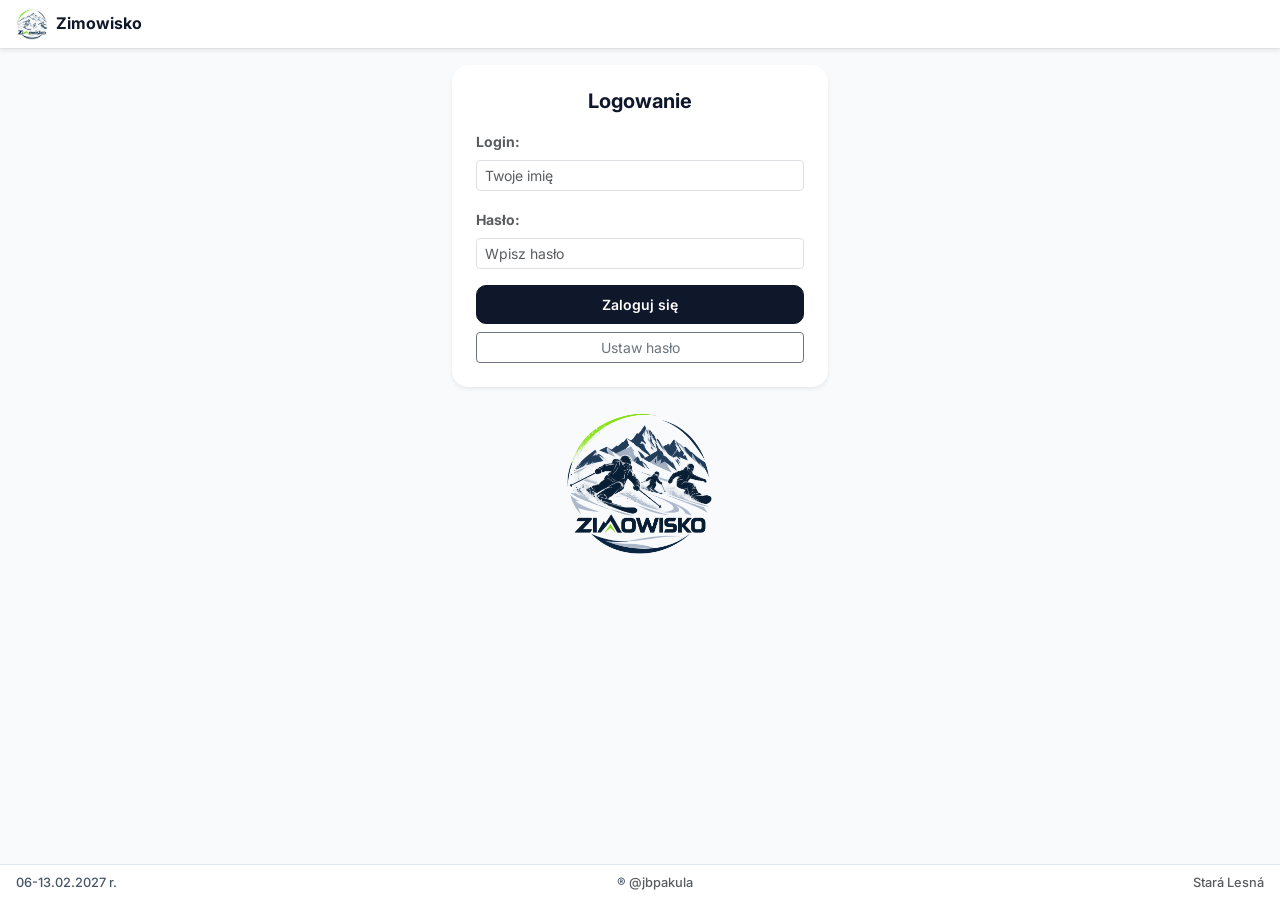
==== index.html @ 343b13fa "stopka, naglowek i logo uzytkownika" ====
<!DOCTYPE html>
<html lang="pl">
<head>
  <meta charset="UTF-8">
  <meta name="viewport" content="width=device-width, initial-scale=1.0, maximum-scale=1.0, user-scalable=no">
  <title>Zimowisko</title>
  
  <link rel="manifest" href="manifest.json">
  <meta name="theme-color" content="#0F172A">
  
  <!-- Bootstrap 5 CSS & Icons -->
  <link href="https://cdn.jsdelivr.net/npm/bootstrap@5.3.3/dist/css/bootstrap.min.css" rel="stylesheet">
  <link rel="stylesheet" href="https://cdn.jsdelivr.net/npm/bootstrap-icons@1.11.3/font/bootstrap-icons.min.css">
  
  <!-- Google Fonts -->
  <link rel="preconnect" href="https://fonts.googleapis.com">
  <link rel="preconnect" href="https://fonts.gstatic.com" crossorigin>
  <link href="https://fonts.googleapis.com/css2?family=Inter:wght@400;500;600;700&display=swap" rel="stylesheet">

  <link rel="stylesheet" href="css/style.css">
</head>
<body>

  <!-- Górny Pasek Nawigacyjny -->
  <nav class="navbar bg-white shadow-sm sticky-top px-3 py-2 border-bottom">
    <div class="d-flex align-items-center" style="cursor: pointer;" onclick="if(currentUser) switchTab('dashboard')">
      <img src="assets/logo_min.png" alt="Logo" class="nav-app-logo me-2" onerror="this.src='assets/logo_full.png'">
      <span id="navTitle" class="navbar-brand mb-0 h1 fw-bold fs-6" style="color: var(--navy);">
        Zimowisko
      </span>
    </div>
    <!-- Prawy róg: sama furka wylogowania po zalogowaniu -->
    <div id="navRightSection" class="d-flex align-items-center gap-2"></div>
  </nav>

  <!-- ============================================================================== -->
  <!-- EKRAN STARTOWY / LOGOWANIE -->
  <!-- ============================================================================== -->
  <div id="authScreen" class="container py-3" style="max-width: 400px;">
    
    <!-- 1. Formularz Logowania: domyślnie widoczny w HTML, brak blokady JS -->
    <div id="loginFormCard" class="card shadow-sm border-0 rounded-4 w-100 p-4 mb-3">
      <h5 class="fw-bold text-center mb-3" style="color: var(--navy);">Logowanie</h5>
      
      <div class="mb-3">
        <label class="form-label small fw-bold text-muted">Login:</label>
        <input type="text" id="loginUsername" class="form-control form-control-sm" placeholder="Twoje imię" autocomplete="username">
      </div>

      <div class="mb-3">
        <label class="form-label small fw-bold text-muted">Hasło:</label>
        <input type="password" id="loginPassword" class="form-control form-control-sm" placeholder="Wpisz hasło" autocomplete="current-password">
      </div>

      <button id="btnDoLogin" class="btn btn-navy btn-sm w-100 py-2 mb-2" onclick="handleLogin()">Zaloguj się</button>
      <button class="btn btn-outline-secondary btn-sm w-100 py-1" onclick="showResetPasswordView()">Ustaw hasło</button>

      <div id="loginFeedback" class="alert alert-danger small mt-3 py-2 text-center" style="display: none;"></div>
    </div>

    <!-- 2. Formularz Zmiany Hasła -->
    <div id="resetPasswordCard" class="card shadow-sm border-0 rounded-4 w-100 p-4 mb-3" style="display: none;">
      <h5 class="fw-bold text-center mb-3" style="color: var(--navy);">Ustaw nowe hasło</h5>
      
      <div class="mb-2">
        <label class="form-label small fw-bold text-muted">Login:</label>
        <input type="text" id="resetUsername" class="form-control form-control-sm" placeholder="Twoje imię">
      </div>

      <div class="mb-2">
        <label class="form-label small fw-bold text-muted">Nowe hasło:</label>
        <input type="password" id="resetNewPassword" class="form-control form-control-sm" placeholder="Wpisz nowe hasło">
      </div>

      <div class="mb-3">
        <label class="form-label small fw-bold text-muted">Kod dostępu:</label>
        <input type="text" id="resetAccessCode" class="form-control form-control-sm" placeholder="Wpisz kod dostępu">
      </div>

      <button class="btn btn-navy btn-sm w-100 py-2 mb-2" onclick="handleSetNewPassword()">Ustaw hasło</button>
      <button class="btn btn-link btn-sm w-100 text-decoration-none text-muted" onclick="showLoginView()">Wróć do logowania</button>

      <div id="resetFeedback" class="alert small mt-3 py-2 text-center" style="display: none;"></div>
    </div>

    <!-- 3. Logo Zimowisko umieszczone pod formularzem -->
    <div id="splashLogoWrapper" class="text-center mt-2">
      <img src="assets/logo_full.png" alt="Logo Zimowisko" id="splashLogoImg" class="img-fluid" style="max-height: 160px;" onerror="this.src='assets/logo_min.png'">
    </div>

  </div>

  <!-- ============================================================================== -->
  <!-- GŁÓWNA APLIKACJA -->
  <!-- ============================================================================== -->
  <div id="appSection" style="display: none;">
    <main class="container my-2" style="max-width: 520px;">
      
      <!-- PULPIT GŁÓWNY -->
      <section id="tab-dashboard" class="app-tab dashboard-container">
        <div class="d-flex justify-content-between align-items-center my-2 px-2">
          <div class="d-flex align-items-center">
            <img id="dashboardUserAvatar" src="" class="rounded-circle me-2" style="width: 44px; height: 44px; object-fit: cover; border: 2px solid var(--navy); background-color: #E2E8F0;" alt="Avatar">
            <div>
              <h5 class="fw-bold mb-0" style="color: var(--navy);">Ahoj, <span id="welcomeUserName"></span>!</h5>
              <small class="text-muted" style="font-size: 11px;">Horizont Resort, Stará Lesná</small>
            </div>
          </div>
          <div class="text-end" id="dashboardDateBox" style="font-size: 0.82rem; line-height: 1.2;"></div>
        </div>

        <div class="row g-2 mt-1">
          <div class="col-6">
            <div class="card dashboard-card shadow-sm h-100" onclick="switchTab('tab-plan')">
              <div class="card-body text-center py-2 px-1">
                <div class="fs-4 mb-1">⛷️</div>
                <div class="fw-bold tile-title">Plan i Stoki</div>
                <div class="tile-desc text-muted">Gdzie dziś jeździmy</div>
              </div>
            </div>
          </div>
          <div class="col-6">
            <div class="card dashboard-card shadow-sm h-100" onclick="switchTab('tab-weather')">
              <div class="card-body text-center py-2 px-1">
                <div class="fs-4 mb-1">🏔️</div>
                <div class="fw-bold tile-title">Kamery i Śnieg</div>
                <div class="tile-desc text-muted">Łomnica i Szczyrbskie</div>
              </div>
            </div>
          </div>

          <div class="col-6">
            <div class="card dashboard-card shadow-sm h-100" onclick="switchTab('tab-costs')">
              <div class="card-body text-center py-2 px-1">
                <div class="fs-4 mb-1">💶</div>
                <div class="fw-bold tile-title">Wydatki</div>
                <div class="tile-desc text-muted">Wpisywanie EUR / PLN</div>
              </div>
            </div>
          </div>
          <div class="col-6">
            <div class="card dashboard-card shadow-sm h-100" onclick="switchTab('tab-wallet')">
              <div class="card-body text-center py-2 px-1">
                <div class="fs-4 mb-1">🏦</div>
                <div class="fw-bold tile-title">Portfel</div>
                <div class="tile-desc text-muted">Kompensata ekip</div>
              </div>
            </div>
          </div>

          <div class="col-6">
            <div class="card dashboard-card shadow-sm h-100" onclick="switchTab('tab-shopping')">
              <div class="card-body text-center py-2 px-1">
                <div class="fs-4 mb-1">🛒</div>
                <div class="fw-bold tile-title">Zakupy</div>
                <div class="tile-desc text-muted">Wspólna lista</div>
              </div>
            </div>
          </div>
          <div class="col-6">
            <div class="card dashboard-card shadow-sm h-100" onclick="switchTab('tab-forum')">
              <div class="card-body text-center py-2 px-1">
                <div class="fs-4 mb-1">💬</div>
                <div class="fw-bold tile-title">Forum</div>
                <div class="tile-desc text-muted">Ustalenia i wątki</div>
              </div>
            </div>
          </div>

          <div class="col-6">
            <div class="card dashboard-card shadow-sm h-100" onclick="switchTab('tab-exchange')">
              <div class="card-body text-center py-2 px-1">
                <div class="fs-4 mb-1">💱</div>
                <div class="fw-bold tile-title">Kantor</div>
                <div class="tile-desc text-muted">EUR ➔ PLN</div>
              </div>
            </div>
          </div>
          <div class="col-6">
            <div class="card dashboard-card shadow-sm h-100" onclick="switchTab('tab-games')">
              <div class="card-body text-center py-2 px-1">
                <div class="fs-4 mb-1">🎲</div>
                <div class="fw-bold tile-title">Rozgrywki</div>
                <div class="tile-desc text-muted">Gry wieczorne</div>
              </div>
            </div>
          </div>
        </div>

        <div class="col-12 mt-2">
          <div class="card py-2 px-3 text-center border shadow-sm rounded-4" 
               style="cursor: pointer; background: rgba(255,255,255,0.95);" 
               onclick="switchTab('tab-diary')">
            <div class="fw-bold" style="color: var(--navy); font-size: 1rem; line-height: 1.2;">❄️ Kronika ze Stoku 📸</div>
            <div class="text-muted small" style="font-size: 11px;">Zdjęcia, złote myśli i dramy z wyjazdu</div>
          </div>
        </div>
      </section>

      <!-- MODUŁ WYDATKÓW -->
      <section id="tab-costs" class="app-tab" style="display: none;">
        <div class="d-flex align-items-center justify-content-between mb-3">
          <h4 class="fw-bold mb-0" style="color: var(--navy);">💸 Wydatki</h4>
          <button class="btn btn-sm btn-outline-secondary" onclick="switchTab('dashboard')"><i class="bi bi-arrow-left"></i> Wróć</button>
        </div>

        <div class="card p-3 border-0 shadow-sm rounded-4 mb-3">
          <div class="d-flex justify-content-between align-items-center" style="cursor: pointer;" onclick="toggleNewCostForm()">
            <h6 class="fw-bold mb-0" style="color: var(--navy);">➕ Nowy wydatek</h6>
            <i id="iconNewCostToggle" class="bi bi-chevron-down text-muted fs-5"></i>
          </div>

          <div id="newCostFormCollapse" style="display: none;" class="mt-3 pt-2 border-top">
            <form id="formCost">
              <div class="mb-2">
                <label class="small fw-bold text-muted">Za co:</label>
                <input type="text" id="costName" class="form-control form-control-sm" required placeholder="np. Obiad na stoku, parking, skipassy">
              </div>

              <div class="row g-2 mb-2">
                <div class="col-7">
                  <label class="small fw-bold text-muted">Kwota:</label>
                  <input type="number" step="0.01" id="costAmount" class="form-control form-control-sm" required placeholder="0.00">
                </div>
                <div class="col-5">
                  <label class="small fw-bold text-muted">Waluta:</label>
                  <select id="costCurrency" class="form-select form-select-sm">
                    <option value="EUR" selected>EUR (€)</option>
                    <option value="PLN">PLN (zł)</option>
                  </select>
                </div>
              </div>

              <div class="form-check mb-2">
                <input class="form-check-input" type="checkbox" id="costIsPrivate">
                <label class="form-check-label small" for="costIsPrivate">
                  🔒 Wydatek prywatny (widoczny tylko dla Ciebie i partnera)
                </label>
              </div>

              <div id="costBorrowerWrapper" class="mb-2 p-2 bg-light rounded border">
                <label class="small fw-bold text-muted d-block mb-1">Dla kogo rozliczenie:</label>
                <div class="d-flex gap-3 mb-2 small">
                  <div class="form-check">
                    <input class="form-check-input" type="radio" name="borrowerMode" id="bModeAll" value="all" checked>
                    <label class="form-check-label" for="bModeAll">Wszyscy (3 ekipy)</label>
                  </div>
                  <div class="form-check">
                    <input class="form-check-input" type="radio" name="borrowerMode" id="bModeTeams" value="teams">
                    <label class="form-check-label" for="bModeTeams">Wybrane rodziny</label>
                  </div>
                  <div class="form-check">
                    <input class="form-check-input" type="radio" name="borrowerMode" id="bModeUsers" value="users">
                    <label class="form-check-label" for="bModeUsers">Wybrane osoby</label>
                  </div>
                </div>

                <div id="boxBorrowerTeams" style="display: none;" class="mb-2">
                  <div class="d-flex flex-wrap gap-1">
                    <label class="badge bg-white text-dark border p-1 small"><input type="checkbox" class="team-cb" value="Pakuły"> Pakuły</label>
                    <label class="badge bg-white text-dark border p-1 small"><input type="checkbox" class="team-cb" value="Sileziny"> Sileziny</label>
                    <label class="badge bg-white text-dark border p-1 small"><input type="checkbox" class="team-cb" value="Śnieżyńscy"> Śnieżyńscy</label>
                  </div>
                </div>

                <div id="boxBorrowerUsers" style="display: none;" class="mb-2">
                  <div id="borrowerUsersCheckboxes" class="d-flex flex-wrap gap-1"></div>
                </div>
              </div>

              <div class="mb-3">
                <label class="small fw-bold text-muted">Komentarz:</label>
                <input type="text" id="costComment" class="form-control form-control-sm" placeholder="np. Płacone kartą">
              </div>

              <button type="submit" id="btnSubmitCost" class="btn btn-navy btn-sm w-100 py-2">
                Zapisz wydatek
              </button>
            </form>
          </div>
        </div>

        <h6 class="fw-bold mb-2" style="color: var(--navy);">📋 Historia transakcji</h6>
        <div id="costsList" class="mb-3"></div>
      </section>

      <!-- POZOSTAŁE SEKCJE WIDOKÓW -->
      <section id="tab-plan" class="app-tab" style="display: none;"></section>
      <section id="tab-weather" class="app-tab" style="display: none;"></section>
      <section id="tab-wallet" class="app-tab" style="display: none;"></section>
      <section id="tab-shopping" class="app-tab" style="display: none;"></section>
      <section id="tab-forum" class="app-tab" style="display: none;"></section>
      <section id="tab-exchange" class="app-tab" style="display: none;"></section>
      <section id="tab-games" class="app-tab" style="display: none;"></section>
      <section id="tab-diary" class="app-tab" style="display: none;"></section>

    </main>
  </div>

  <!-- Stopka widoczna zawsze: lewa data, środek autor z linkiem, prawa lokalizacja z linkiem -->
  <footer class="footer-fixed d-flex justify-content-between align-items-center">
    <div class="text-start">06-13.02.2027 r.</div>
    <div class="text-center">
      &reg; <a href="https://github.com/JBPakula" target="_blank" rel="noopener noreferrer" class="text-decoration-none text-muted">@jbpakula</a>
    </div>
    <div class="text-end">
      <a href="https://www.google.com/maps/place//data=!4m2!3m1!1s0x473e230169a486f7:0x57fa63f0d4f3d746?sa=X&ved=1t:8290&ictx=111" target="_blank" rel="noopener noreferrer" class="text-decoration-none text-muted">
        Stará Lesná
      </a>
    </div>
  </footer>

  <script src="https://cdn.jsdelivr.net/npm/@supabase/supabase-js@2"></script>
  <script src="https://cdn.jsdelivr.net/npm/bootstrap@5.3.3/dist/js/bootstrap.bundle.min.js"></script>
  <script src="js/app.js"></script>
</body>
</html>
---- css/style.css ----
:root {
  --navy: #0F172A;
  --navy-light: #1E293B;
  --glacier: #0284C7;
  --neon-lime: #A3E635;
  --bg-snow: #F8FAFC;
  --border-subtle: #E2E8F0;
  --text-main: #0F172A;
}

html, body {
  min-height: 100%;
  overflow-x: hidden;
  background-color: var(--bg-snow) !important;
  color: var(--text-main);
  font-family: 'Inter', -apple-system, BlinkMacSystemFont, "Segoe UI", Roboto, sans-serif;
  margin: 0;
  padding-bottom: 50px;
}

.btn-navy {
  background-color: var(--navy);
  color: #FFFFFF;
  border: 1px solid var(--navy);
  font-weight: 600;
  border-radius: 10px;
}

.btn-navy:hover, .btn-navy:focus {
  background-color: var(--navy-light);
  color: #FFFFFF;
}

.nav-app-logo {
  height: 32px;
  width: auto;
  object-fit: contain;
}

.footer-fixed {
  position: fixed;
  left: 0;
  bottom: 0;
  width: 100%;
  background-color: rgba(255, 255, 255, 0.96) !important;
  backdrop-filter: blur(8px);
  -webkit-backdrop-filter: blur(8px);
  border-top: 1px solid var(--border-subtle) !important;
  padding: 8px 16px;
  box-sizing: border-box;
  z-index: 9999;
  font-size: 0.8rem;
  color: #475569;
  font-weight: 500;
}

/* ============================================================================== */
/* DASHBOARD & KARTY */
/* ============================================================================== */
.dashboard-container {
  position: relative;
  min-height: calc(100dvh - 110px);
  display: flex;
  flex-direction: column;
  background-color: #FFFFFF;
  border-radius: 18px;
  padding: 12px;
  overflow: hidden;
  box-sizing: border-box;
  border: 1px solid var(--border-subtle);

  background-image: 
      linear-gradient(
          to bottom,
          #FFFFFF 0%,
          #FFFFFF 45%,
          rgba(255, 255, 255, 0.82) 65%,
          rgba(255, 255, 255, 0.2) 80%,
          rgba(255, 255, 255, 0) 100%
      ),
      url('../assets/landscape.jpg');
  background-position: top center, bottom center;
  background-size: 100% 100%, 100% auto;
  background-repeat: no-repeat, no-repeat;
}

.dashboard-card {
  background: rgba(255, 255, 255, 0.93) !important;
  backdrop-filter: blur(8px);
  -webkit-backdrop-filter: blur(8px);
  border: 1px solid rgba(226, 232, 240, 0.9) !important;
  border-radius: 14px !important;
  transition: transform 0.12s ease;
  cursor: pointer;
  user-select: none;
}

.dashboard-card:active {
  transform: scale(0.97);
}

.tile-title {
  color: var(--navy);
  font-size: 0.92rem;
  line-height: 1.2;
}

.tile-desc {
  font-size: 0.72rem;
  margin-top: 2px;
  line-height: 1.1;
}

.stado-card {
  background: #FFFFFF;
  border-radius: 12px;
  border-left: 5px solid var(--navy);
  padding: 12px 14px;
  margin-bottom: 10px;
  box-shadow: 0 2px 4px rgba(15, 23, 42, 0.04);
}

.stado-card-private {
  background: #F8FAFC;
  border-radius: 12px;
  border-left: 5px solid #F59E0B;
  padding: 12px 14px;
  margin-bottom: 10px;
}
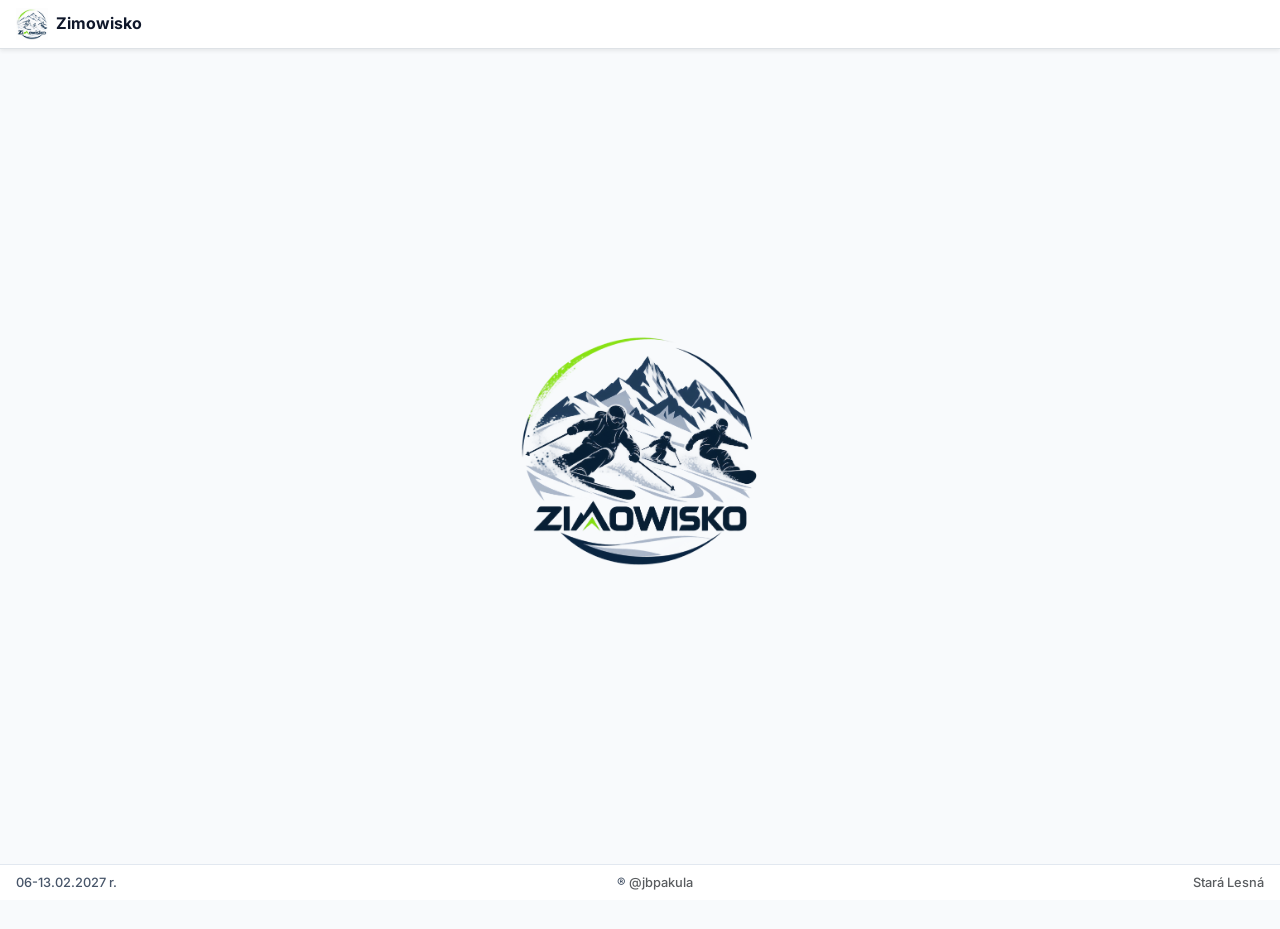
==== commit b7d14f44: "logowanie" ====
--- a/index.html
+++ b/index.html
@@ -33,13 +33,13 @@
     <div id="navRightSection" class="d-flex align-items-center gap-2"></div>
   </nav>
 
+ <!-- ============================================================================== -->
+  <!-- MODUŁ: EKRAN STARTOWY / SPLASH & LOGOWANIE -->
   <!-- ============================================================================== -->
-  <!-- EKRAN STARTOWY / LOGOWANIE -->
-  <!-- ============================================================================== -->
-  <div id="authScreen" class="container py-3" style="max-width: 400px;">
+  <div id="authScreen" class="container py-3" style="max-width: 400px; min-height: calc(100vh - 120px); display: flex; flex-direction: column; justify-content: center; align-items: center;">
     
-    <!-- 1. Formularz Logowania: domyślnie widoczny w HTML, brak blokady JS -->
-    <div id="loginFormCard" class="card shadow-sm border-0 rounded-4 w-100 p-4 mb-3">
+    <!-- 1. Formularz Logowania (startowo ukryty, pojawia się po zakończeniu splash) -->
+    <div id="loginFormCard" class="card shadow-sm border-0 rounded-4 w-100 p-4 mb-3" style="display: none;">
       <h5 class="fw-bold text-center mb-3" style="color: var(--navy);">Logowanie</h5>
       
       <div class="mb-3">
@@ -83,13 +83,13 @@
       <div id="resetFeedback" class="alert small mt-3 py-2 text-center" style="display: none;"></div>
     </div>
 
-    <!-- 3. Logo Zimowisko umieszczone pod formularzem -->
-    <div id="splashLogoWrapper" class="text-center mt-2">
-      <img src="assets/logo_full.png" alt="Logo Zimowisko" id="splashLogoImg" class="img-fluid" style="max-height: 160px;" onerror="this.src='assets/logo_min.png'">
+    <!-- 3. Logo Zimowisko: startowo na środku (splash-centered), po 1.5s zjeżdża w dół (splash-bottom) -->
+    <div id="splashLogoWrapper" class="splash-centered">
+      <img src="assets/logo_full.png" alt="Logo Zimowisko" id="splashLogoImg" class="img-fluid" onerror="this.src='assets/logo_min.png'">
     </div>
 
   </div>
-
+  
   <!-- ============================================================================== -->
   <!-- GŁÓWNA APLIKACJA -->
   <!-- ============================================================================== -->
--- a/css/style.css
+++ b/css/style.css
@@ -126,4 +126,36 @@
   border-left: 5px solid #F59E0B;
   padding: 12px 14px;
   margin-bottom: 10px;
+}
+
+/* ============================================================================== */
+/* MODUŁ: ANIMACJA SPLASH I LOGOWANIE */
+/* ============================================================================== */
+#splashLogoWrapper {
+  transition: all 0.6s cubic-bezier(0.4, 0, 0.2, 1);
+  display: flex;
+  justify-content: center;
+  align-items: center;
+}
+
+.splash-centered {
+  position: fixed;
+  top: 50%;
+  left: 50%;
+  transform: translate(-50%, -50%);
+  width: 80%;
+  max-width: 260px;
+  z-index: 1050;
+}
+
+.splash-bottom {
+  position: static !important;
+  transform: none !important;
+  width: 100% !important;
+  margin-top: 10px;
+}
+
+.splash-bottom img {
+  max-height: 140px !important;
+  transition: max-height 0.4s ease;
 }
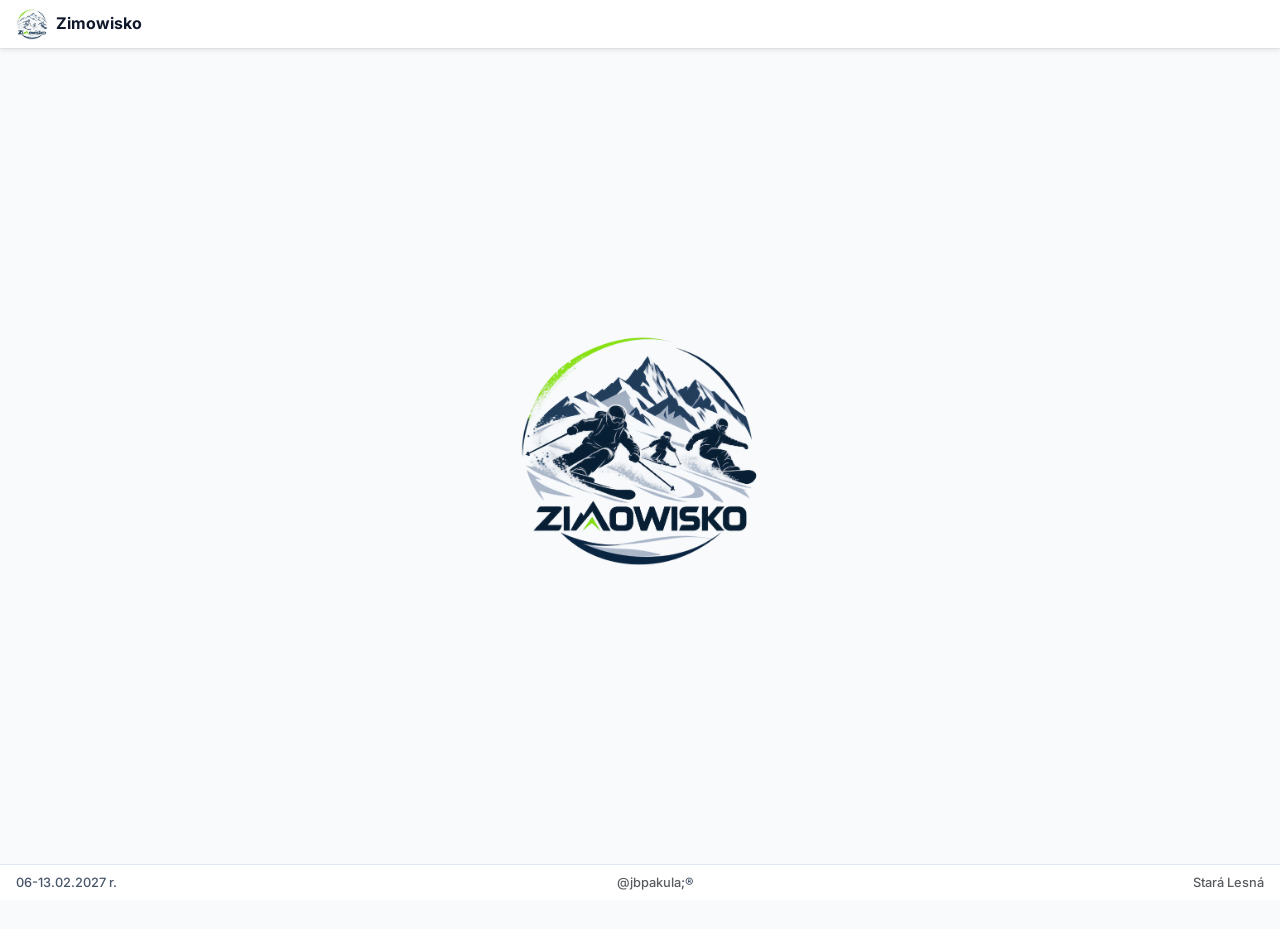
==== commit 2d2c55d0: "logowanie" ====
--- a/index.html
+++ b/index.html
@@ -89,7 +89,7 @@
     </div>
 
   </div>
-  
+
   <!-- ============================================================================== -->
   <!-- GŁÓWNA APLIKACJA -->
   <!-- ============================================================================== -->
@@ -103,7 +103,7 @@
             <img id="dashboardUserAvatar" src="" class="rounded-circle me-2" style="width: 44px; height: 44px; object-fit: cover; border: 2px solid var(--navy); background-color: #E2E8F0;" alt="Avatar">
             <div>
               <h5 class="fw-bold mb-0" style="color: var(--navy);">Ahoj, <span id="welcomeUserName"></span>!</h5>
-              <small class="text-muted" style="font-size: 11px;">Horizont Resort, Stará Lesná</small>
+              <small class="text-muted" style="font-size: 11px;">Stará Lesná / Tatranská Lomnica</small>
             </div>
           </div>
           <div class="text-end" id="dashboardDateBox" style="font-size: 0.82rem; line-height: 1.2;"></div>
@@ -301,7 +301,7 @@
   <footer class="footer-fixed d-flex justify-content-between align-items-center">
     <div class="text-start">06-13.02.2027 r.</div>
     <div class="text-center">
-      &reg; <a href="https://github.com/JBPakula" target="_blank" rel="noopener noreferrer" class="text-decoration-none text-muted">@jbpakula</a>
+      <a href="https://github.com/JBPakula" target="_blank" rel="noopener noreferrer" class="text-decoration-none text-muted">@jbpakula</a>;&reg 
     </div>
     <div class="text-end">
       <a href="https://www.google.com/maps/place//data=!4m2!3m1!1s0x473e230169a486f7:0x57fa63f0d4f3d746?sa=X&ved=1t:8290&ictx=111" target="_blank" rel="noopener noreferrer" class="text-decoration-none text-muted">
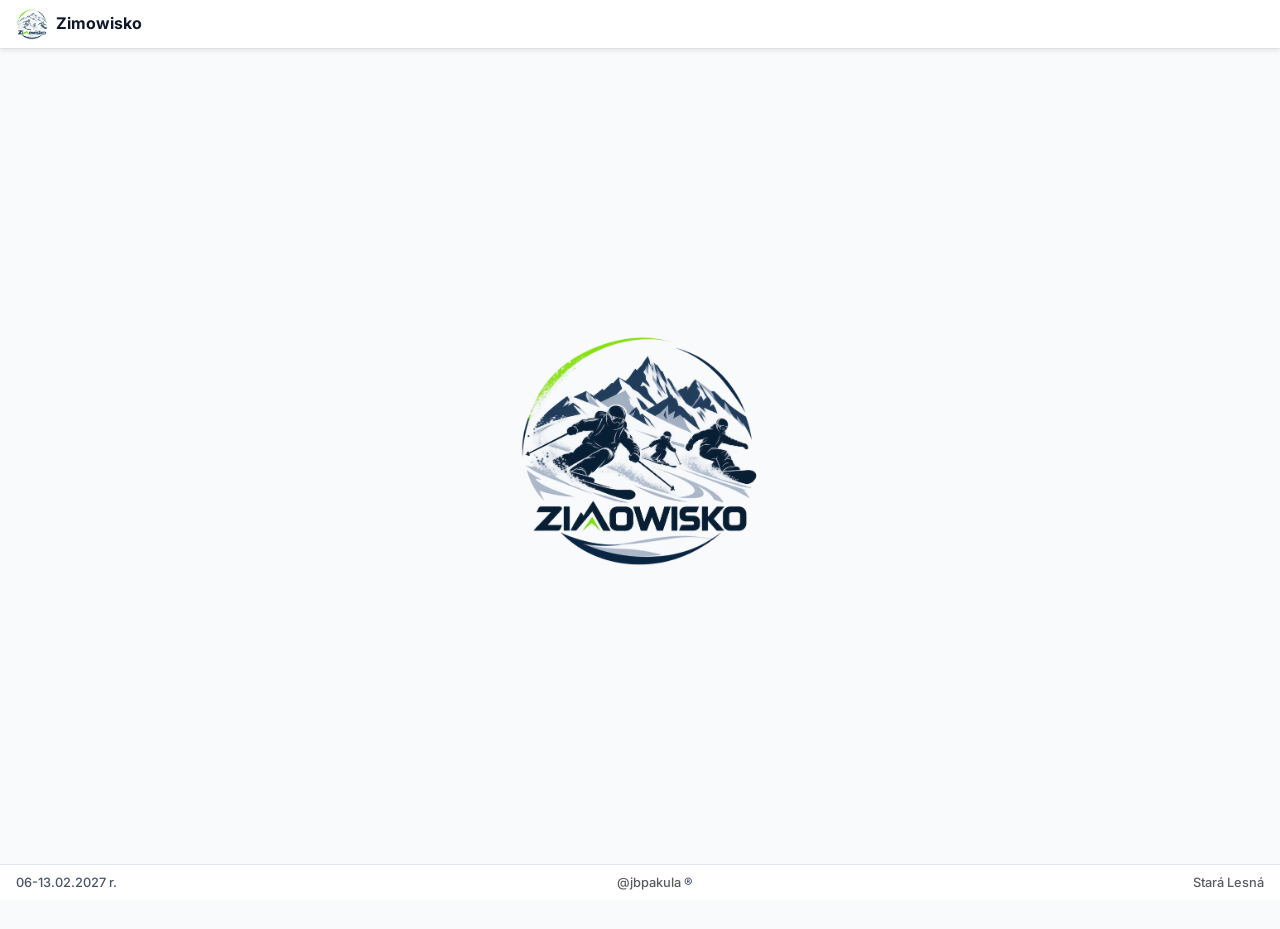
==== commit 24430ad4: "logowanie" ====
--- a/index.html
+++ b/index.html
@@ -301,7 +301,7 @@
   <footer class="footer-fixed d-flex justify-content-between align-items-center">
     <div class="text-start">06-13.02.2027 r.</div>
     <div class="text-center">
-      <a href="https://github.com/JBPakula" target="_blank" rel="noopener noreferrer" class="text-decoration-none text-muted">@jbpakula</a>;&reg 
+      <a href="https://github.com/JBPakula" target="_blank" rel="noopener noreferrer" class="text-decoration-none text-muted">@jbpakula </a>&reg 
     </div>
     <div class="text-end">
       <a href="https://www.google.com/maps/place//data=!4m2!3m1!1s0x473e230169a486f7:0x57fa63f0d4f3d746?sa=X&ved=1t:8290&ictx=111" target="_blank" rel="noopener noreferrer" class="text-decoration-none text-muted">
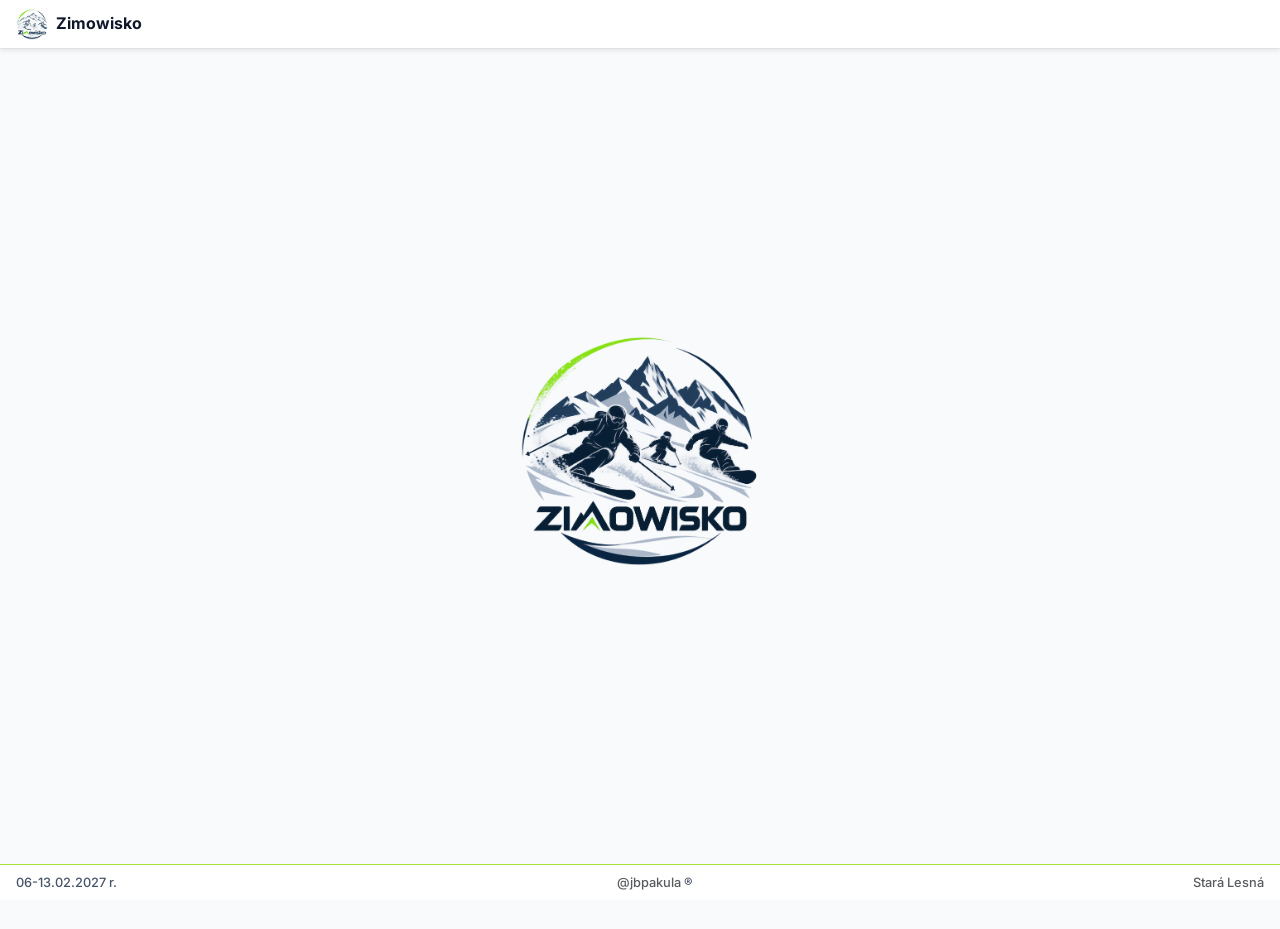
==== commit 15d040c8: "korekta wyswietlania landing page - ikony w buttonach modułów" ====
--- a/index.html
+++ b/index.html
@@ -21,7 +21,9 @@
 </head>
 <body>
 
-  <!-- Górny Pasek Nawigacyjny -->
+  <!-- ============================================================================== -->
+  <!-- MODUŁ: GÓRNY PASEK NAWIGACYJNY (NAVBAR) -->
+  <!-- ============================================================================== -->
   <nav class="navbar bg-white shadow-sm sticky-top px-3 py-2 border-bottom">
     <div class="d-flex align-items-center" style="cursor: pointer;" onclick="if(currentUser) switchTab('dashboard')">
       <img src="assets/logo_min.png" alt="Logo" class="nav-app-logo me-2" onerror="this.src='assets/logo_full.png'">
@@ -33,12 +35,12 @@
     <div id="navRightSection" class="d-flex align-items-center gap-2"></div>
   </nav>
 
- <!-- ============================================================================== -->
-  <!-- MODUŁ: EKRAN STARTOWY / SPLASH & LOGOWANIE -->
+  <!-- ============================================================================== -->
+  <!-- MODUŁ: EKRAN STARTOWY / SPLASH & LOGOWANIE (#authScreen) -->
   <!-- ============================================================================== -->
   <div id="authScreen" class="container py-3" style="max-width: 400px; min-height: calc(100vh - 120px); display: flex; flex-direction: column; justify-content: center; align-items: center;">
     
-    <!-- 1. Formularz Logowania (startowo ukryty, pojawia się po zakończeniu splash) -->
+    <!-- 1. Formularz Logowania (startowo ukryty, pojawia się po 1.5s splash) -->
     <div id="loginFormCard" class="card shadow-sm border-0 rounded-4 w-100 p-4 mb-3" style="display: none;">
       <h5 class="fw-bold text-center mb-3" style="color: var(--navy);">Logowanie</h5>
       
@@ -58,7 +60,7 @@
       <div id="loginFeedback" class="alert alert-danger small mt-3 py-2 text-center" style="display: none;"></div>
     </div>
 
-    <!-- 2. Formularz Zmiany Hasła -->
+    <!-- 2. Formularz Ustawienia / Resetu Hasła -->
     <div id="resetPasswordCard" class="card shadow-sm border-0 rounded-4 w-100 p-4 mb-3" style="display: none;">
       <h5 class="fw-bold text-center mb-3" style="color: var(--navy);">Ustaw nowe hasło</h5>
       
@@ -83,7 +85,7 @@
       <div id="resetFeedback" class="alert small mt-3 py-2 text-center" style="display: none;"></div>
     </div>
 
-    <!-- 3. Logo Zimowisko: startowo na środku (splash-centered), po 1.5s zjeżdża w dół (splash-bottom) -->
+    <!-- 3. Logo Zimowisko (Splash -> Zjazd na dół) -->
     <div id="splashLogoWrapper" class="splash-centered">
       <img src="assets/logo_full.png" alt="Logo Zimowisko" id="splashLogoImg" class="img-fluid" onerror="this.src='assets/logo_min.png'">
     </div>
@@ -91,113 +93,140 @@
   </div>
 
   <!-- ============================================================================== -->
-  <!-- GŁÓWNA APLIKACJA -->
+  <!-- MODUŁ: GŁÓWNA APLIKACJA (#appSection) -->
   <!-- ============================================================================== -->
   <div id="appSection" style="display: none;">
     <main class="container my-2" style="max-width: 520px;">
       
-      <!-- PULPIT GŁÓWNY -->
+      <!-- ============================================================================== -->
+      <!-- MODUŁ: WIDOK 0 - PULPIT GŁÓWNY (#tab-dashboard) -->
+      <!-- ============================================================================== -->
       <section id="tab-dashboard" class="app-tab dashboard-container">
+        
+        <!-- Nagłówek Pulpitu: Awatar + Powitanie z odliczaniem pod spodem | Prawa strona: Data i Dzień -->
         <div class="d-flex justify-content-between align-items-center my-2 px-2">
           <div class="d-flex align-items-center">
             <img id="dashboardUserAvatar" src="" class="rounded-circle me-2" style="width: 44px; height: 44px; object-fit: cover; border: 2px solid var(--navy); background-color: #E2E8F0;" alt="Avatar">
             <div>
-              <h5 class="fw-bold mb-0" style="color: var(--navy);">Ahoj, <span id="welcomeUserName"></span>!</h5>
-              <small class="text-muted" style="font-size: 11px;">Stará Lesná / Tatranská Lomnica</small>
-            </div>
-          </div>
-          <div class="text-end" id="dashboardDateBox" style="font-size: 0.82rem; line-height: 1.2;"></div>
+              <h5 class="fw-bold mb-0" style="color: var(--navy); line-height: 1.1;">Ahoj, <span id="welcomeUserName"></span>!</h5>
+              <div id="dashboardCountdownSub" class="fw-bold text-primary mt-1" style="font-size: 0.78rem;"></div>
+            </div>
+          </div>
+          <div class="text-end" id="dashboardDateBox" style="font-size: 0.85rem; line-height: 1.25;"></div>
         </div>
 
+<!-- ============================================================================== -->
+        <!-- MODUŁ: SIATKA KAFELKÓW PULPITU (8 MODUŁÓW Z NOWYMI IKONAMI) -->
+        <!-- ============================================================================== -->
         <div class="row g-2 mt-1">
+          <!-- 1. Stoki i kamery -->
+          <div class="col-6">
+            <div class="card dashboard-card shadow-sm h-100" onclick="switchTab('tab-weather')">
+              <div class="card-body text-center py-2 px-1">
+                <div class="module-icon-box mb-1">
+                  <img src="assets/icons/stoki.png" alt="Stoki i kamery" class="module-icon-img" onerror="this.onerror=null; this.src='assets/icons/stoki.jpg';">
+                </div>
+                <div class="fw-bold tile-title">Stoki</div>
+                <div class="tile-desc text-muted">aktualne warunki</div>
+              </div>
+            </div>
+          </div>
+
+          <!-- 2. Kantor -->
+          <div class="col-6">
+            <div class="card dashboard-card shadow-sm h-100" onclick="switchTab('tab-exchange')">
+              <div class="card-body text-center py-2 px-1">
+                <div class="module-icon-box mb-1">
+                  <img src="assets/icons/kantor.png" alt="Kantor" class="module-icon-img" onerror="this.onerror=null; this.src='assets/icons/kantor.jpg';">
+                </div>
+                <div class="fw-bold tile-title">Kantor</div>
+                <div class="tile-desc text-muted">EUR ⮂ PLN</div>
+              </div>
+            </div>
+          </div>
+
+          <!-- 3. Wydatki -->
+          <div class="col-6">
+            <div class="card dashboard-card shadow-sm h-100" onclick="switchTab('tab-costs')">
+              <div class="card-body text-center py-2 px-1">
+                <div class="module-icon-box mb-1">
+                  <img src="assets/icons/wydatki.png" alt="Wydatki" class="module-icon-img" onerror="this.onerror=null; this.src='assets/icons/wydatki.jpg';">
+                </div>
+                <div class="fw-bold tile-title">Wydatki</div>
+                <div class="tile-desc text-muted">wspólne i prywatne</div>
+              </div>
+            </div>
+          </div>
+
+          <!-- 4. Portfel -->
+          <div class="col-6">
+            <div class="card dashboard-card shadow-sm h-100" onclick="switchTab('tab-wallet')">
+              <div class="card-body text-center py-2 px-1">
+                <div class="module-icon-box mb-1">
+                  <img src="assets/icons/portfel.png" alt="Portfel" class="module-icon-img" onerror="this.onerror=null; this.src='assets/icons/portfel.jpg';">
+                </div>
+                <div class="fw-bold tile-title">Portfel</div>
+                <div class="tile-desc text-muted">rozliczenia ekip</div>
+              </div>
+            </div>
+          </div>
+
+          <!-- 5. Zakupy -->
+          <div class="col-6">
+            <div class="card dashboard-card shadow-sm h-100" onclick="switchTab('tab-shopping')">
+              <div class="card-body text-center py-2 px-1">
+                <div class="module-icon-box mb-1">
+                  <img src="assets/icons/zakupy.png" alt="Zakupy" class="module-icon-img" onerror="this.onerror=null; this.src='assets/icons/zakupy.jpg';">
+                </div>
+                <div class="fw-bold tile-title">Zakupy</div>
+                <div class="tile-desc text-muted">wspólna lista</div>
+              </div>
+            </div>
+          </div>
+
+          <!-- 6. Forum -->
+          <div class="col-6">
+            <div class="card dashboard-card shadow-sm h-100" onclick="switchTab('tab-forum')">
+              <div class="card-body text-center py-2 px-1">
+                <div class="module-icon-box mb-1">
+                  <img src="assets/icons/forum.png" alt="Forum" class="module-icon-img" onerror="this.onerror=null; this.src='assets/icons/forum.jpg';">
+                </div>
+                <div class="fw-bold tile-title">Forum</div>
+                <div class="tile-desc text-muted">retro forum jak za dawnych lat</div>
+              </div>
+            </div>
+          </div>
+
+          <!-- 7. Dziennik -->
           <div class="col-6">
             <div class="card dashboard-card shadow-sm h-100" onclick="switchTab('tab-plan')">
               <div class="card-body text-center py-2 px-1">
-                <div class="fs-4 mb-1">⛷️</div>
-                <div class="fw-bold tile-title">Plan i Stoki</div>
-                <div class="tile-desc text-muted">Gdzie dziś jeździmy</div>
-              </div>
-            </div>
-          </div>
-          <div class="col-6">
-            <div class="card dashboard-card shadow-sm h-100" onclick="switchTab('tab-weather')">
-              <div class="card-body text-center py-2 px-1">
-                <div class="fs-4 mb-1">🏔️</div>
-                <div class="fw-bold tile-title">Kamery i Śnieg</div>
-                <div class="tile-desc text-muted">Łomnica i Szczyrbskie</div>
-              </div>
-            </div>
-          </div>
-
-          <div class="col-6">
-            <div class="card dashboard-card shadow-sm h-100" onclick="switchTab('tab-costs')">
-              <div class="card-body text-center py-2 px-1">
-                <div class="fs-4 mb-1">💶</div>
-                <div class="fw-bold tile-title">Wydatki</div>
-                <div class="tile-desc text-muted">Wpisywanie EUR / PLN</div>
-              </div>
-            </div>
-          </div>
-          <div class="col-6">
-            <div class="card dashboard-card shadow-sm h-100" onclick="switchTab('tab-wallet')">
-              <div class="card-body text-center py-2 px-1">
-                <div class="fs-4 mb-1">🏦</div>
-                <div class="fw-bold tile-title">Portfel</div>
-                <div class="tile-desc text-muted">Kompensata ekip</div>
-              </div>
-            </div>
-          </div>
-
-          <div class="col-6">
-            <div class="card dashboard-card shadow-sm h-100" onclick="switchTab('tab-shopping')">
-              <div class="card-body text-center py-2 px-1">
-                <div class="fs-4 mb-1">🛒</div>
-                <div class="fw-bold tile-title">Zakupy</div>
-                <div class="tile-desc text-muted">Wspólna lista</div>
-              </div>
-            </div>
-          </div>
-          <div class="col-6">
-            <div class="card dashboard-card shadow-sm h-100" onclick="switchTab('tab-forum')">
-              <div class="card-body text-center py-2 px-1">
-                <div class="fs-4 mb-1">💬</div>
-                <div class="fw-bold tile-title">Forum</div>
-                <div class="tile-desc text-muted">Ustalenia i wątki</div>
-              </div>
-            </div>
-          </div>
-
-          <div class="col-6">
-            <div class="card dashboard-card shadow-sm h-100" onclick="switchTab('tab-exchange')">
-              <div class="card-body text-center py-2 px-1">
-                <div class="fs-4 mb-1">💱</div>
-                <div class="fw-bold tile-title">Kantor</div>
-                <div class="tile-desc text-muted">EUR ➔ PLN</div>
-              </div>
-            </div>
-          </div>
+                <div class="module-icon-box mb-1">
+                  <img src="assets/icons/dziennik.png" alt="Dziennik" class="module-icon-img" onerror="this.onerror=null; this.src='assets/icons/dziennik.jpg';">
+                </div>
+                <div class="fw-bold tile-title">Dziennik</div>
+                <div class="tile-desc text-muted">co dziś robiliśmy</div>
+              </div>
+            </div>
+          </div>
+
+          <!-- 8. Rozgrywki -->
           <div class="col-6">
             <div class="card dashboard-card shadow-sm h-100" onclick="switchTab('tab-games')">
               <div class="card-body text-center py-2 px-1">
-                <div class="fs-4 mb-1">🎲</div>
+                <div class="module-icon-box mb-1">
+                  <img src="assets/icons/rozgrywki.png" alt="Rozgrywki" class="module-icon-img" onerror="this.onerror=null; this.src='assets/icons/rozgrywki.jpg';">
+                </div>
                 <div class="fw-bold tile-title">Rozgrywki</div>
-                <div class="tile-desc text-muted">Gry wieczorne</div>
+                <div class="tile-desc text-muted">wyniki gier</div>
               </div>
             </div>
           </div>
         </div>
 
-        <div class="col-12 mt-2">
-          <div class="card py-2 px-3 text-center border shadow-sm rounded-4" 
-               style="cursor: pointer; background: rgba(255,255,255,0.95);" 
-               onclick="switchTab('tab-diary')">
-            <div class="fw-bold" style="color: var(--navy); font-size: 1rem; line-height: 1.2;">❄️ Kronika ze Stoku 📸</div>
-            <div class="text-muted small" style="font-size: 11px;">Zdjęcia, złote myśli i dramy z wyjazdu</div>
-          </div>
-        </div>
-      </section>
-
-      <!-- MODUŁ WYDATKÓW -->
+      <!-- ============================================================================== -->
+      <!-- MODUŁ: WIDOK 3 - WYDATKI (#tab-costs) -->
+      <!-- ============================================================================== -->
       <section id="tab-costs" class="app-tab" style="display: none;">
         <div class="d-flex align-items-center justify-content-between mb-3">
           <h4 class="fw-bold mb-0" style="color: var(--navy);">💸 Wydatki</h4>
@@ -284,7 +313,7 @@
         <div id="costsList" class="mb-3"></div>
       </section>
 
-      <!-- POZOSTAŁE SEKCJE WIDOKÓW -->
+      <!-- POZOSTAŁE SEKCJE WIDOKÓW (DO ROZBUDOWY W KOLEJNYCH ETAPACH) -->
       <section id="tab-plan" class="app-tab" style="display: none;"></section>
       <section id="tab-weather" class="app-tab" style="display: none;"></section>
       <section id="tab-wallet" class="app-tab" style="display: none;"></section>
@@ -297,11 +326,13 @@
     </main>
   </div>
 
-  <!-- Stopka widoczna zawsze: lewa data, środek autor z linkiem, prawa lokalizacja z linkiem -->
+  <!-- ============================================================================== -->
+  <!-- MODUŁ: STOPKA (FOOTER) - WIDOCZNA ZAWSZE -->
+  <!-- ============================================================================== -->
   <footer class="footer-fixed d-flex justify-content-between align-items-center">
     <div class="text-start">06-13.02.2027 r.</div>
     <div class="text-center">
-      <a href="https://github.com/JBPakula" target="_blank" rel="noopener noreferrer" class="text-decoration-none text-muted">@jbpakula </a>&reg 
+      <a href="https://github.com/JBPakula" target="_blank" rel="noopener noreferrer" class="text-decoration-none text-muted">@jbpakula</a> &reg;
     </div>
     <div class="text-end">
       <a href="https://www.google.com/maps/place//data=!4m2!3m1!1s0x473e230169a486f7:0x57fa63f0d4f3d746?sa=X&ved=1t:8290&ictx=111" target="_blank" rel="noopener noreferrer" class="text-decoration-none text-muted">
--- a/css/style.css
+++ b/css/style.css
@@ -1,3 +1,6 @@
+/* ============================================================================== */
+/* MODUŁ: ZMIENNE GLOBALNE I BAZA STYLÓW */
+/* ============================================================================== */
 :root {
   --navy: #0F172A;
   --navy-light: #1E293B;
@@ -37,6 +40,9 @@
   object-fit: contain;
 }
 
+/* ============================================================================== */
+/* MODUŁ: STOPKA (FOOTER) */
+/* ============================================================================== */
 .footer-fixed {
   position: fixed;
   left: 0;
@@ -45,7 +51,7 @@
   background-color: rgba(255, 255, 255, 0.96) !important;
   backdrop-filter: blur(8px);
   -webkit-backdrop-filter: blur(8px);
-  border-top: 1px solid var(--border-subtle) !important;
+  border-top: 1px solid var(--neon-lime) !important; /* Cienka linia w kolorze neonowej zieleni */
   padding: 8px 16px;
   box-sizing: border-box;
   z-index: 9999;
@@ -55,7 +61,39 @@
 }
 
 /* ============================================================================== */
-/* DASHBOARD & KARTY */
+/* MODUŁ: ANIMACJA SPLASH I LOGOWANIE */
+/* ============================================================================== */
+#splashLogoWrapper {
+  transition: all 0.6s cubic-bezier(0.4, 0, 0.2, 1);
+  display: flex;
+  justify-content: center;
+  align-items: center;
+}
+
+.splash-centered {
+  position: fixed;
+  top: 50%;
+  left: 50%;
+  transform: translate(-50%, -50%);
+  width: 80%;
+  max-width: 260px;
+  z-index: 1050;
+}
+
+.splash-bottom {
+  position: static !important;
+  transform: none !important;
+  width: 100% !important;
+  margin-top: 10px;
+}
+
+.splash-bottom img {
+  max-height: 140px !important;
+  transition: max-height 0.4s ease;
+}
+
+/* ============================================================================== */
+/* MODUŁ: KONTENER DASHBOARDU Z PŁYNNYM PRZEJŚCIEM TŁA */
 /* ============================================================================== */
 .dashboard-container {
   position: relative;
@@ -68,24 +106,78 @@
   overflow: hidden;
   box-sizing: border-box;
   border: 1px solid var(--border-subtle);
-
-  background-image: 
-      linear-gradient(
-          to bottom,
-          #FFFFFF 0%,
-          #FFFFFF 45%,
-          rgba(255, 255, 255, 0.82) 65%,
-          rgba(255, 255, 255, 0.2) 80%,
-          rgba(255, 255, 255, 0) 100%
-      ),
-      url('../assets/landscape.jpg');
-  background-position: top center, bottom center;
-  background-size: 100% 100%, 100% auto;
-  background-repeat: no-repeat, no-repeat;
-}
-
+}
+
+/* Warstwa zdjęcia umieszczona na dole z fizyczną maską wygładzającą górną krawędź */
+.dashboard-container::after {
+  content: "";
+  position: absolute;
+  left: 0;
+  right: 0;
+  bottom: 0;
+  height: 52%;
+  background-image: url('../assets/landscape.jpg');
+  background-position: center bottom;
+  background-size: cover;
+  background-repeat: no-repeat;
+  pointer-events: none;
+  z-index: 1;
+
+  /* Maska rozmywająca górną krawędź grafiki: góra przezroczysta, dół 100% krycia */
+  -webkit-mask-image: linear-gradient(to bottom, rgba(0,0,0,0) 0%, rgba(0,0,0,1) 38%);
+  mask-image: linear-gradient(to bottom, rgba(0,0,0,0) 0%, rgba(0,0,0,1) 38%);
+}
+
+/* Wszystkie elementy pulpitu (nagłówek, kafelki) leżą nad warstwą panoramy */
+.dashboard-container > * {
+  position: relative;
+  z-index: 2;
+}
+
+.tile-title {
+  color: var(--navy);
+  font-size: 0.92rem;
+  line-height: 1.2;
+}
+
+.tile-desc {
+  font-size: 0.72rem;
+  margin-top: 2px;
+  line-height: 1.1;
+}
+
+.stado-card {
+  background: #FFFFFF;
+  border-radius: 12px;
+  border-left: 5px solid var(--navy);
+  padding: 12px 14px;
+  margin-bottom: 10px;
+  box-shadow: 0 2px 4px rgba(15, 23, 42, 0.04);
+}
+
+.stado-card-private {
+  background: #F8FAFC;
+  border-radius: 12px;
+  border-left: 5px solid #F59E0B;
+  padding: 12px 14px;
+  margin-bottom: 10px;
+}
+
+/* ============================================================================== */
+/* MODUŁ: ZIELONY AKCENT ODLICZANIA */
+/* ============================================================================== */
+
+.countdown-badge {
+  color: var(--neon-lime) !important; /* #A3E635 */
+  font-weight: 700;
+  display: inline-block;
+}
+
+/* ============================================================================== */
+/* MODUŁ: IKONY GRAFICZNE KAFELKÓW DASHBOARDU */
+/* ============================================================================== */
 .dashboard-card {
-  background: rgba(255, 255, 255, 0.93) !important;
+  background: rgba(255, 255, 255, 0.94) !important;
   backdrop-filter: blur(8px);
   -webkit-backdrop-filter: blur(8px);
   border: 1px solid rgba(226, 232, 240, 0.9) !important;
@@ -95,67 +187,46 @@
   user-select: none;
 }
 
+.dashboard-card .card-body {
+  padding-top: 6px !important;
+  padding-bottom: 6px !important;
+  padding-left: 4px !important;
+  padding-right: 4px !important;
+}
+
 .dashboard-card:active {
   transform: scale(0.97);
 }
 
-.tile-title {
-  color: var(--navy);
-  font-size: 0.92rem;
-  line-height: 1.2;
-}
-
-.tile-desc {
-  font-size: 0.72rem;
-  margin-top: 2px;
-  line-height: 1.1;
-}
-
-.stado-card {
-  background: #FFFFFF;
-  border-radius: 12px;
-  border-left: 5px solid var(--navy);
-  padding: 12px 14px;
-  margin-bottom: 10px;
-  box-shadow: 0 2px 4px rgba(15, 23, 42, 0.04);
-}
-
-.stado-card-private {
-  background: #F8FAFC;
-  border-radius: 12px;
-  border-left: 5px solid #F59E0B;
-  padding: 12px 14px;
-  margin-bottom: 10px;
-}
-
-/* ============================================================================== */
-/* MODUŁ: ANIMACJA SPLASH I LOGOWANIE */
-/* ============================================================================== */
-#splashLogoWrapper {
-  transition: all 0.6s cubic-bezier(0.4, 0, 0.2, 1);
+.module-icon-box {
   display: flex;
   justify-content: center;
   align-items: center;
-}
-
-.splash-centered {
-  position: fixed;
-  top: 50%;
-  left: 50%;
-  transform: translate(-50%, -50%);
-  width: 80%;
-  max-width: 260px;
-  z-index: 1050;
-}
-
-.splash-bottom {
-  position: static !important;
-  transform: none !important;
-  width: 100% !important;
-  margin-top: 10px;
-}
-
-.splash-bottom img {
-  max-height: 140px !important;
-  transition: max-height 0.4s ease;
+  height: 38px; /* Zmniejszona wysokość kontenera ikony z 48px na 38px */
+  margin-bottom: 2px !important;
+}
+
+.module-icon-img {
+  max-width: 36px; /* Zmniejszona szerokość z 44px na 36px */
+  max-height: 36px; /* Zmniejszona wysokość z 44px na 36px */
+  width: auto;
+  height: auto;
+  object-fit: contain;
+  transition: transform 0.15s ease-in-out;
+}
+
+.dashboard-card:hover .module-icon-img {
+  transform: scale(1.06);
+}
+
+.tile-title {
+  color: var(--navy);
+  font-size: 0.88rem; /* Nieco mniejszy font tytułu */
+  line-height: 1.15;
+}
+
+.tile-desc {
+  font-size: 0.70rem;
+  margin-top: 1px;
+  line-height: 1.05;
 }
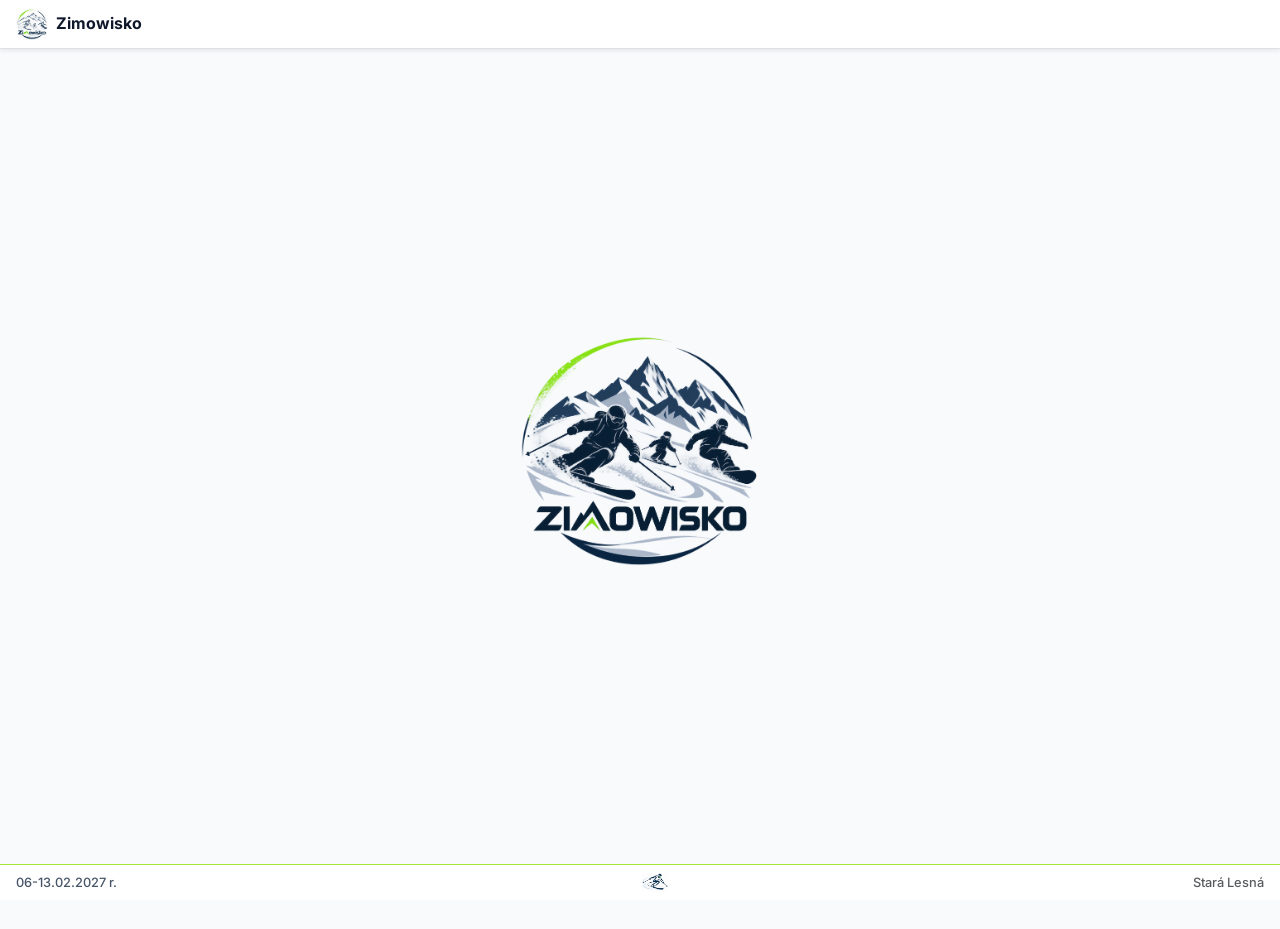
==== commit 759e5a1e: "korkta ikonek do wszystkich moich" ====
--- a/index.html
+++ b/index.html
@@ -192,7 +192,7 @@
                   <img src="assets/icons/forum.png" alt="Forum" class="module-icon-img" onerror="this.onerror=null; this.src='assets/icons/forum.jpg';">
                 </div>
                 <div class="fw-bold tile-title">Forum</div>
-                <div class="tile-desc text-muted">retro forum jak za dawnych lat</div>
+                <div class="tile-desc text-muted">jak za dawnych lat</div>
               </div>
             </div>
           </div>
@@ -329,10 +329,10 @@
   <!-- ============================================================================== -->
   <!-- MODUŁ: STOPKA (FOOTER) - WIDOCZNA ZAWSZE -->
   <!-- ============================================================================== -->
-  <footer class="footer-fixed d-flex justify-content-between align-items-center">
+<footer class="footer-fixed d-flex justify-content-between align-items-center">
     <div class="text-start">06-13.02.2027 r.</div>
-    <div class="text-center">
-      <a href="https://github.com/JBPakula" target="_blank" rel="noopener noreferrer" class="text-decoration-none text-muted">@jbpakula</a> &reg;
+    <div class="text-center d-flex align-items-center justify-content-center">
+      <img src="assets/icons/narciarz.png" alt="Narciarz" class="footer-skier-icon" onerror="this.onerror=null; this.src='assets/icons/narciarz.jpg';">
     </div>
     <div class="text-end">
       <a href="https://www.google.com/maps/place//data=!4m2!3m1!1s0x473e230169a486f7:0x57fa63f0d4f3d746?sa=X&ved=1t:8290&ictx=111" target="_blank" rel="noopener noreferrer" class="text-decoration-none text-muted">
--- a/css/style.css
+++ b/css/style.css
@@ -229,4 +229,21 @@
   font-size: 0.70rem;
   margin-top: 1px;
   line-height: 1.05;
+}
+
+/* ============================================================================== */
+/* MODUŁ: MINI IKONY INLINE (ODLICZANIE I NARCIARZ W STOPCE) */
+/* ============================================================================== */
+.countdown-icon-inline {
+  width: 14px;
+  height: 14px;
+  object-fit: contain;
+  vertical-align: -1px;
+}
+
+.footer-skier-icon {
+  height: 18px;
+  width: auto;
+  object-fit: contain;
+  display: block;
 }
